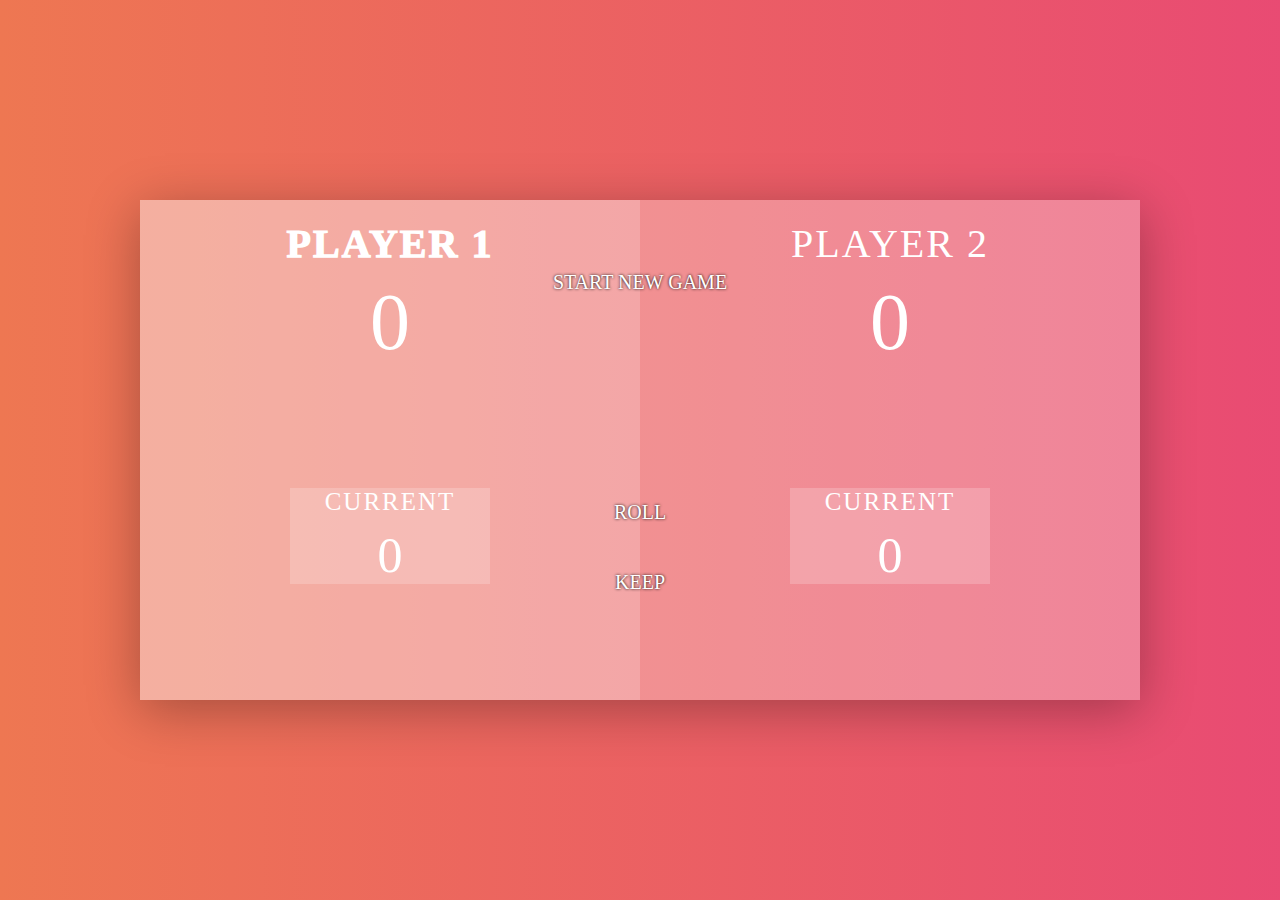
==== index.html @ 1b445dea "Add files via upload" ====
<!DOCTYPE html>
<html lang="en">

<head>
    <link type="text/css"
          rel="stylesheet"
          href="style.css">
    <title>Pig Game</title>
</head>

<body>
<div class="wrapper">
    <div class="player-0-panel active">
        <div class="player-name"
             id="name-0">Player 1</div>
        <div class="player-score"
             id="score-0">64</div>
        <div class="player-current-box">
            <div class="player-current-label">Current</div>
            <div class="player-current-score"
                 id="current-0">11</div>
        </div>
    </div>

    <div class="player-1-panel">
        <div class="player-name"
             id="name-1">Player 2</div>
        <div class="player-score"
             id="score-1">32</div>
        <div class="player-current-box">
            <div class="player-current-label">Current</div>
            <div class="player-current-score"
                 id="current-1">0</div>
        </div>
    </div>

    <button class="btn-new">Start new game</button>
    <button class="btn-roll">Roll</button>
    <button class="btn-keep">Keep</button>

    <img src="dice-5.png"
         class="dice"
         id="dice-1">
</div>

<script src="app.js"></script>
</body>

</html>
---- style.css ----
body {
    background: linear-gradient(to right, #ee7752, #e73c7e, #23a6d5, #23d5ab);
    background-size: 400% 400%;
    animation: gradient 10s ease infinite;
}

.wrapper {
    width: 1000px;
    height: 500px;
    position: absolute;
    top: 50%;
    left: 50%;
    transform: translate(-50%, -50%);
    background-color: rgba(255, 255, 255, 0.3);
    box-shadow: 0px 10px 50px rgba(0, 0, 0, 0.3);
    overflow: hidden;
}

.player-1-panel,
.player-0-panel {
    width: 50%;
    float: left;
    height: 600px;
    /*padding: 1000px;*/
}


.player-name {
    font-size: 40px;
    text-align: center;
    text-transform: uppercase;
    letter-spacing: 2px;
    margin-top: 20px;
    margin-bottom: 10px;
    position: relative;
    font-weight: 100;
    color: white;
    font-family: Kefa;
}

.player-score {
    text-align: center;
    font-size: 80px;
    color: white;
    margin-bottom: 120px;
    font-weight: 100;
    font-family: Kefa;
}

.player-current-label {
    font-size: 25px;
    text-align: center;
    text-transform: uppercase;
    letter-spacing: 2px;
    margin-top: 20px;
    margin-bottom: 10px;
    position: relative;
    color: white;
    font-weight: 100;
    font-family: Kefa;
}

.player-current-score {
    text-align: center;
    font-size: 50px;
    color: white;
    margin-bottom: 130px;
    font-weight: 100;
    font-family: Kefa;
}

.active {
    background-color: rgba(255, 255, 255, 0.2);
}

.active .player-name {
    font-weight: 1000;
}

.player-current-box{
    background-color: rgba(255, 255, 255, 0.2);
    color: #fff;
    width: 40%;
    margin: 0 auto;
    text-align: center;
}

button {
    position: absolute;
    width: 200px;
    left: 50%;
    transform: translateX(-50%);
    color: white;
    background: none;
    border: none;
    font-family: Kefa;
    font-size: 20px;
    text-transform: uppercase;
    cursor: pointer;
    font-weight: 300;
    transition: background-color 0.3s, color 0.3s;
    text-shadow: black 0 0 3px;
}

.btn-new { top: 70px;}
.btn-roll { top: 300px;}
.btn-keep { top: 370px;}

.dice {
    position: fixed;
    top: 100px;
    left: 50%;
    margin-top: 50px;
    margin-left: -50px;
    height: 100px;
}

.game{
    font-size: 100px;
    text-align: center;
    text-transform: uppercase;
    letter-spacing: 2px;
    margin-top: 70px;
    margin-bottom: 30px;
    color: rgba(255, 255, 255, 0.7);
    font-family: Kefa;
}

.winner { background-color: rgba(0, 255, 0, 0.1); }
.winner .player-name { font-weight: 300; color: rgba(255, 0, 0, 0.5); }

@keyframes gradient {
    0% {
        background-position: 0% 50%;
    }
    50% {
        background-position: 100% 50%;
    }
    100% {
        background-position: 0% 50%;
    }
}
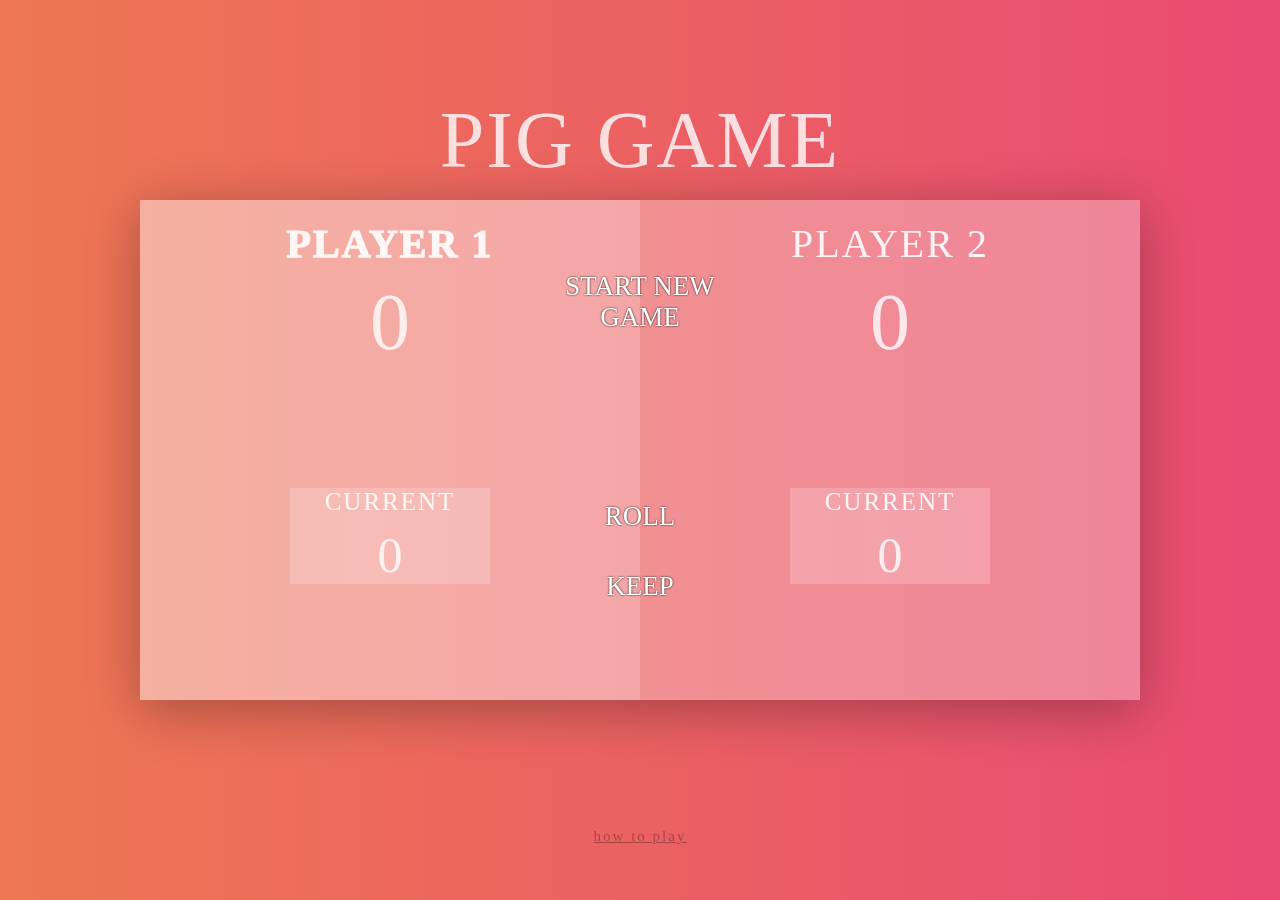
==== commit 568974b8: "Add files via upload" ====
--- a/index.html
+++ b/index.html
@@ -5,32 +5,40 @@
     <link type="text/css"
           rel="stylesheet"
           href="style.css">
+    <meta http-equiv="content-type" content="text/html; charset=UTF-8">
     <title>Pig Game</title>
 </head>
 
 <body>
+<a id="main" href="index.html" style="text-decoration: none;">pig game</a>
 <div class="wrapper">
     <div class="player-0-panel active">
         <div class="player-name"
-             id="name-0">Player 1</div>
+             id="name-0">Player 1
+        </div>
         <div class="player-score"
-             id="score-0">64</div>
+             id="score-0">64
+        </div>
         <div class="player-current-box">
             <div class="player-current-label">Current</div>
             <div class="player-current-score"
-                 id="current-0">11</div>
+                 id="current-0">11
+            </div>
         </div>
     </div>
 
     <div class="player-1-panel">
         <div class="player-name"
-             id="name-1">Player 2</div>
+             id="name-1">Player 2
+        </div>
         <div class="player-score"
-             id="score-1">32</div>
+             id="score-1">32
+        </div>
         <div class="player-current-box">
             <div class="player-current-label">Current</div>
             <div class="player-current-score"
-                 id="current-1">0</div>
+                 id="current-1">0
+            </div>
         </div>
     </div>
 
@@ -43,6 +51,8 @@
          id="dice-1">
 </div>
 
+<a href="rules.html" class="rules">how to play</a>
+
 <script src="app.js"></script>
 </body>
 
--- a/style.css
+++ b/style.css
@@ -15,6 +15,22 @@
     box-shadow: 0px 10px 50px rgba(0, 0, 0, 0.3);
     overflow: hidden;
 }
+
+#main {
+    font-size: 80px;
+    top: 5%;
+    left: 50%;
+    transform: translateX(-50%);
+    text-transform: uppercase;
+    letter-spacing: 2px;
+    margin-top: 50px;
+    margin-bottom: 10px;
+    position: fixed;
+    font-weight: 100;
+    color: rgba(255, 255, 255, 0.8);
+    font-family: Kefa;
+}
+
 
 .player-1-panel,
 .player-0-panel {
@@ -34,14 +50,14 @@
     margin-bottom: 10px;
     position: relative;
     font-weight: 100;
-    color: white;
+    color: rgba(255, 255, 255, 0.9);
     font-family: Kefa;
 }
 
 .player-score {
     text-align: center;
     font-size: 80px;
-    color: white;
+    color: rgba(255, 255, 255, 0.8);
     margin-bottom: 120px;
     font-weight: 100;
     font-family: Kefa;
@@ -55,7 +71,7 @@
     margin-top: 20px;
     margin-bottom: 10px;
     position: relative;
-    color: white;
+    color: rgba(255, 255, 255, 0.9);
     font-weight: 100;
     font-family: Kefa;
 }
@@ -63,7 +79,7 @@
 .player-current-score {
     text-align: center;
     font-size: 50px;
-    color: white;
+    color: rgba(255, 255, 255, 0.8);
     margin-bottom: 130px;
     font-weight: 100;
     font-family: Kefa;
@@ -77,7 +93,7 @@
     font-weight: 1000;
 }
 
-.player-current-box{
+.player-current-box {
     background-color: rgba(255, 255, 255, 0.2);
     color: #fff;
     width: 40%;
@@ -94,17 +110,25 @@
     background: none;
     border: none;
     font-family: Kefa;
-    font-size: 20px;
+    font-size: 27px;
     text-transform: uppercase;
     cursor: pointer;
     font-weight: 300;
     transition: background-color 0.3s, color 0.3s;
-    text-shadow: black 0 0 3px;
-}
-
-.btn-new { top: 70px;}
-.btn-roll { top: 300px;}
-.btn-keep { top: 370px;}
+    text-shadow: black 0 0 2px;
+}
+
+.btn-new {
+    top: 70px;
+}
+
+.btn-roll {
+    top: 300px;
+}
+
+.btn-keep {
+    top: 370px;
+}
 
 .dice {
     position: fixed;
@@ -115,7 +139,7 @@
     height: 100px;
 }
 
-.game{
+.game {
     font-size: 100px;
     text-align: center;
     text-transform: uppercase;
@@ -126,8 +150,14 @@
     font-family: Kefa;
 }
 
-.winner { background-color: rgba(0, 255, 0, 0.1); }
-.winner .player-name { font-weight: 300; color: rgba(255, 0, 0, 0.5); }
+.winner {
+    background-color: rgba(0, 255, 0, 0.1);
+}
+
+.winner .player-name {
+    font-weight: 300;
+    color: rgba(255, 0, 0, 0.7);
+}
 
 @keyframes gradient {
     0% {
@@ -139,4 +169,53 @@
     100% {
         background-position: 0% 50%;
     }
+}
+
+.shake {
+    animation: shake 0.82s;
+}
+
+@keyframes shake {
+    10%, 90% {
+        transform: translate3d(-1px, 0, 0);
+    }
+
+    20%, 80% {
+        transform: translate3d(2px, 0, 0);
+    }
+
+    30%, 50%, 70% {
+        transform: translate3d(-4px, 0, 0);
+    }
+
+    40%, 60% {
+        transform: translate3d(4px, 0, 0);
+    }
+}
+
+.rules {
+    font-size: 15px;
+    text-transform: lowercase;
+    letter-spacing: 2px;
+    top: 92%;
+    left: 50%;
+    transform: translateX(-50%);
+    position: fixed;
+    color: rgba(0, 0, 0, 0.3);
+    font-family: Kefa;
+}
+
+.rules-description {
+    font-size: 20px;
+    text-align: center;
+    text-transform: uppercase;
+    letter-spacing: 2px;
+    top: 22%;
+    left: 20%;
+    right: 20%;
+    position: fixed;
+    font-weight: 100;
+    color: rgba(255, 255, 255, 0.9);
+    text-shadow: black 0 0 10px;
+
 }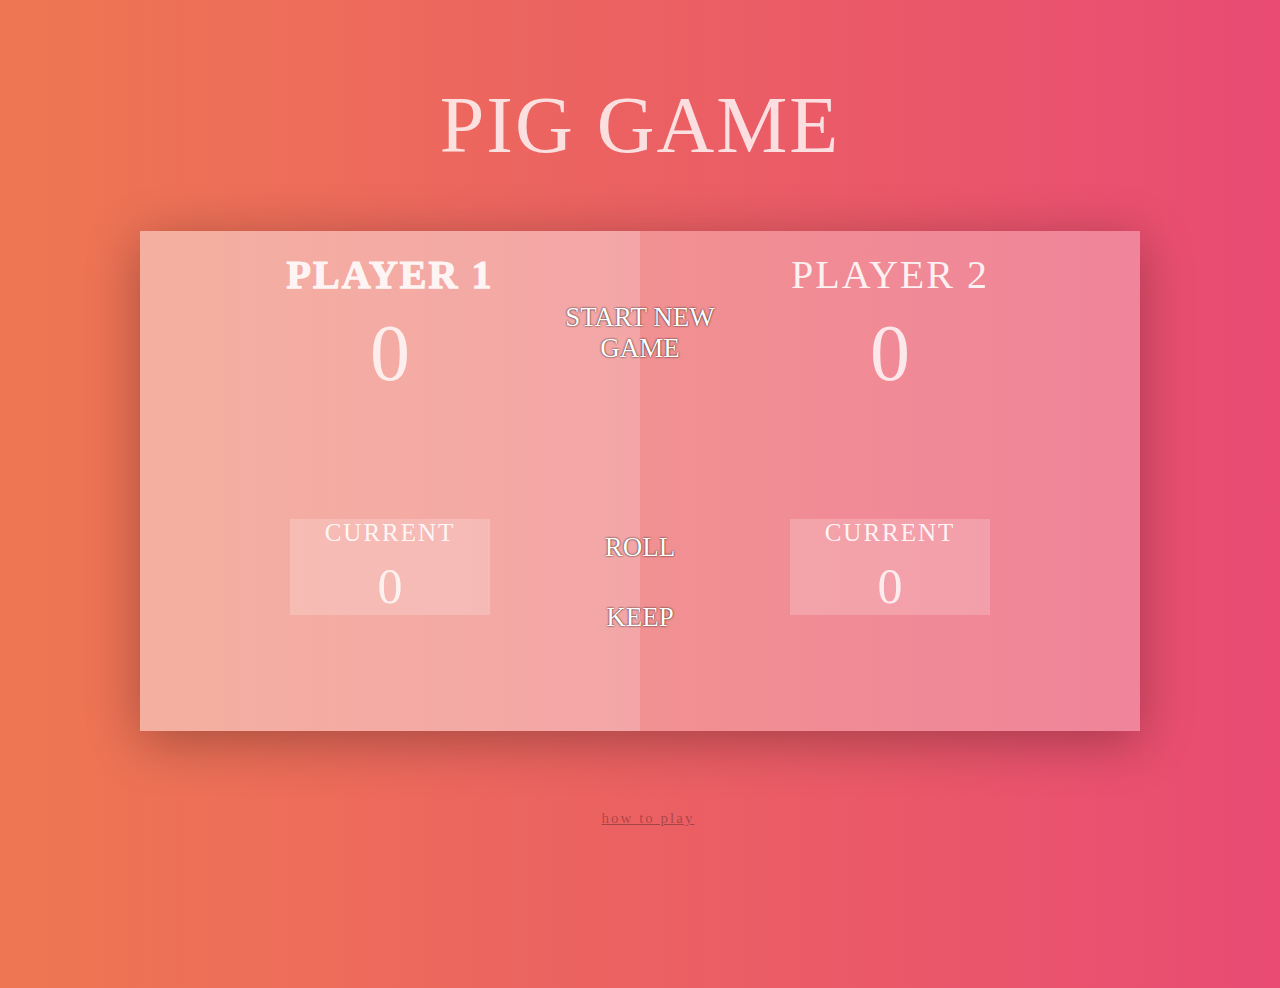
==== commit 6be7c776: "Add files via upload" ====
--- a/index.html
+++ b/index.html
@@ -1,59 +1,53 @@
-<!DOCTYPE html>
-<html lang="en">
-
-<head>
-    <link type="text/css"
-          rel="stylesheet"
-          href="style.css">
+<html lang="en"><head>
+    <link type="text/css" rel="stylesheet" href="style.css">
     <meta http-equiv="content-type" content="text/html; charset=UTF-8">
     <title>Pig Game</title>
 </head>
 
-<body>
-<a id="main" href="index.html" style="text-decoration: none;">pig game</a>
-<div class="wrapper">
-    <div class="player-0-panel active">
-        <div class="player-name"
-             id="name-0">Player 1
-        </div>
-        <div class="player-score"
-             id="score-0">64
-        </div>
-        <div class="player-current-box">
-            <div class="player-current-label">Current</div>
-            <div class="player-current-score"
-                 id="current-0">11
+
+<div class="title-wrapper">
+    <a id="main" href="index.html" style="text-decoration: none;">pig game</a>
+</div>
+<main style="
+    display: flex;
+    position: relative;
+">
+    <div class="wrapper">
+        <div class="player-0-panel active">
+            <div class="player-name" id="name-0">Player 1</div>
+            <div class="player-score" id="score-0">6</div>
+            <div class="player-current-box">
+                <div class="player-current-label">Current</div>
+                <div class="player-current-score" id="current-0">0</div>
             </div>
         </div>
-    </div>
 
-    <div class="player-1-panel">
-        <div class="player-name"
-             id="name-1">Player 2
-        </div>
-        <div class="player-score"
-             id="score-1">32
-        </div>
-        <div class="player-current-box">
-            <div class="player-current-label">Current</div>
-            <div class="player-current-score"
-                 id="current-1">0
+        <div class="player-1-panel">
+            <div class="player-name" id="name-1">Player 2</div>
+            <div class="player-score" id="score-1">7</div>
+            <div class="player-current-box">
+                <div class="player-current-label">Current</div>
+                <div class="player-current-score" id="current-1">0</div>
             </div>
         </div>
+
+        <button class="btn-new">Start new game</button>
+        <button class="btn-roll" style="display: block;">Roll</button>
+        <button class="btn-keep" style="display: block;">Keep</button>
+
+        <img src="dice-4.png" class="dice" id="dice-1" style="display: block;">
     </div>
+</main>
 
-    <button class="btn-new">Start new game</button>
-    <button class="btn-roll">Roll</button>
-    <button class="btn-keep">Keep</button>
 
-    <img src="dice-5.png"
-         class="dice"
-         id="dice-1">
-</div>
-
-<a href="rules.html" class="rules">how to play</a>
+<a href="rules.html" class="rules" style="
+    display: inline-block;
+    width: 100vw;
+    text-align: center;
+    margin-top: 79px;
+">how to play</a>
 
 <script src="app.js"></script>
-</body>
 
-</html>+
+</body></html>--- a/style.css
+++ b/style.css
@@ -2,30 +2,27 @@
     background: linear-gradient(to right, #ee7752, #e73c7e, #23a6d5, #23d5ab);
     background-size: 400% 400%;
     animation: gradient 10s ease infinite;
+    height: 100%;
 }
 
 .wrapper {
     width: 1000px;
     height: 500px;
-    position: absolute;
-    top: 50%;
-    left: 50%;
-    transform: translate(-50%, -50%);
+    position: relative;
     background-color: rgba(255, 255, 255, 0.3);
     box-shadow: 0px 10px 50px rgba(0, 0, 0, 0.3);
     overflow: hidden;
+    display: block;
+    text-align: center;
+    margin: auto;
 }
 
 #main {
     font-size: 80px;
-    top: 5%;
-    left: 50%;
-    transform: translateX(-50%);
     text-transform: uppercase;
     letter-spacing: 2px;
     margin-top: 50px;
     margin-bottom: 10px;
-    position: fixed;
     font-weight: 100;
     color: rgba(255, 255, 255, 0.8);
     font-family: Kefa;
@@ -37,7 +34,6 @@
     width: 50%;
     float: left;
     height: 600px;
-    /*padding: 1000px;*/
 }
 
 
@@ -131,12 +127,11 @@
 }
 
 .dice {
-    position: fixed;
-    top: 100px;
+    position: absolute;
+    top: 160px;
     left: 50%;
-    margin-top: 50px;
-    margin-left: -50px;
     height: 100px;
+    transform: translateX(-50%);
 }
 
 .game {
@@ -197,10 +192,7 @@
     font-size: 15px;
     text-transform: lowercase;
     letter-spacing: 2px;
-    top: 92%;
-    left: 50%;
-    transform: translateX(-50%);
-    position: fixed;
+
     color: rgba(0, 0, 0, 0.3);
     font-family: Kefa;
 }
@@ -216,6 +208,11 @@
     position: fixed;
     font-weight: 100;
     color: rgba(255, 255, 255, 0.9);
-    text-shadow: black 0 0 10px;
-
+}
+
+.title-wrapper{
+    display: block;
+    text-align: center;
+    margin-top: 80px;
+    margin-bottom: 60px;
 }